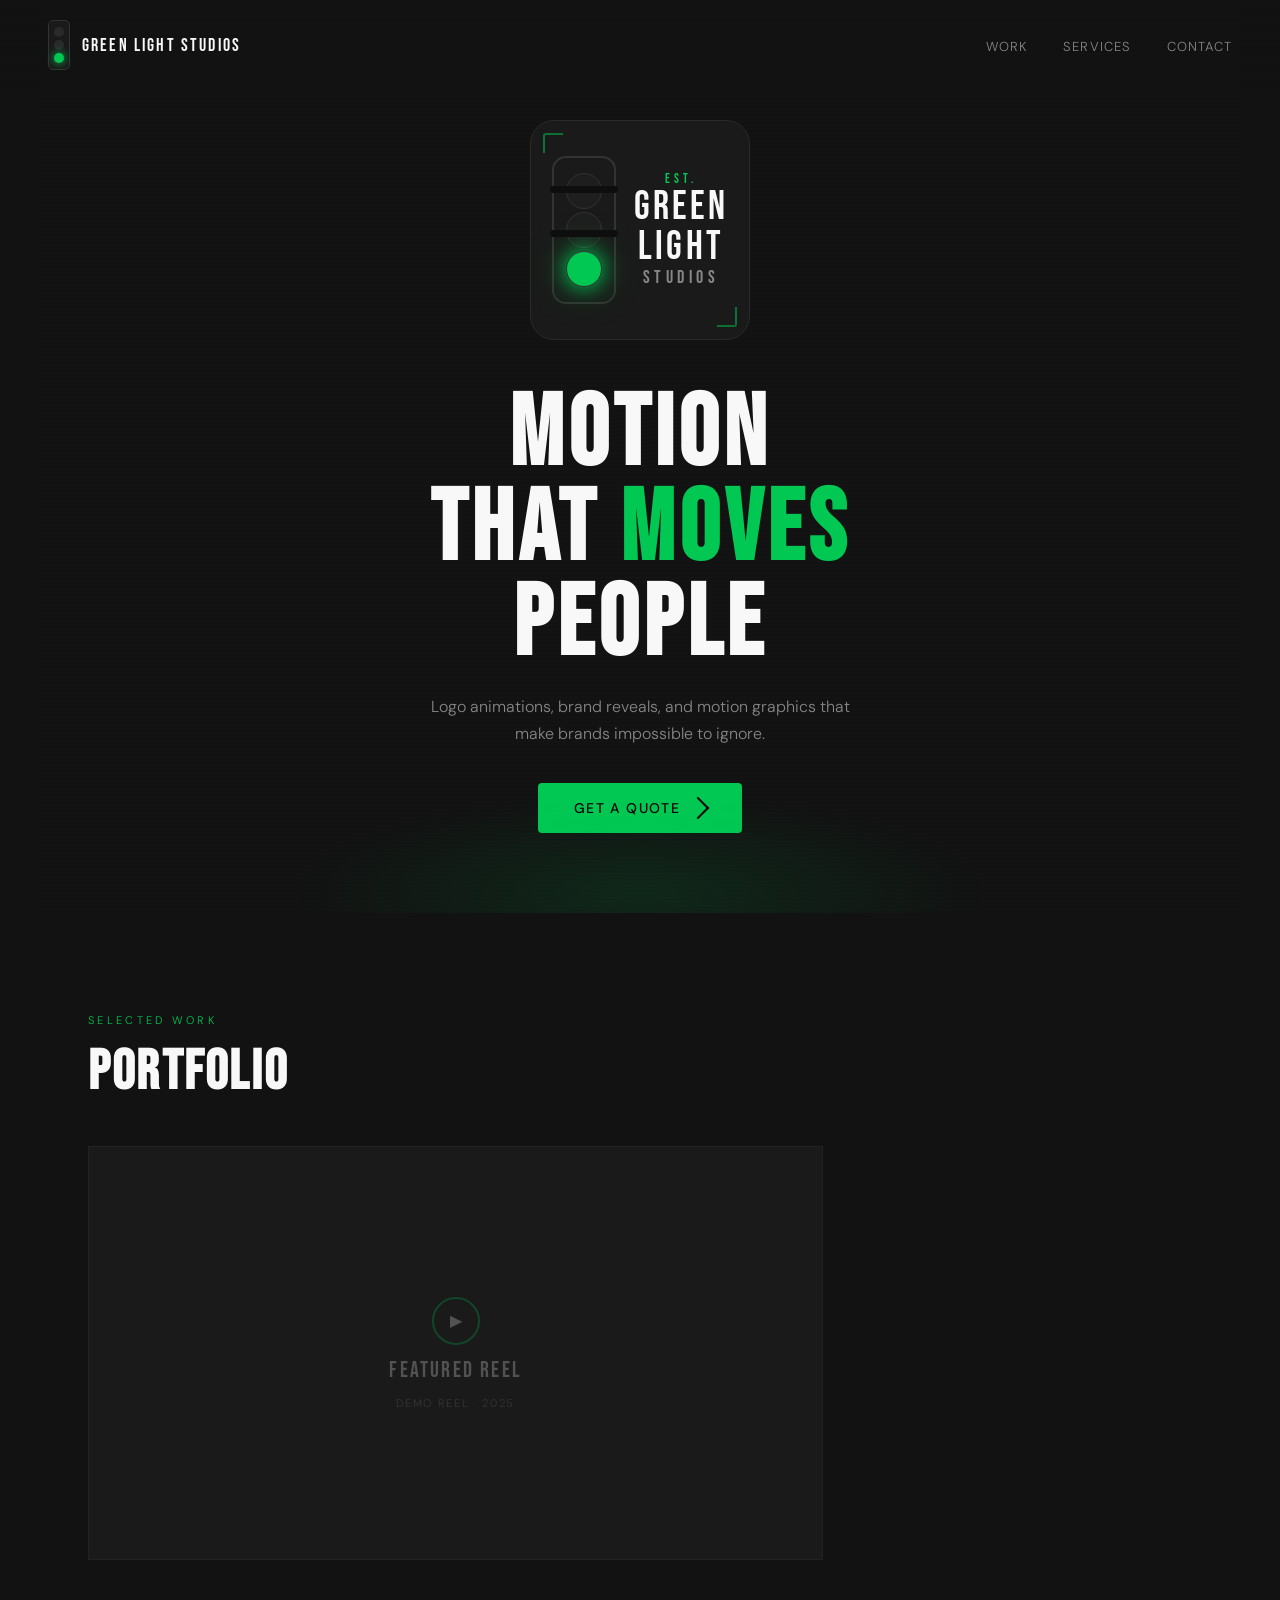
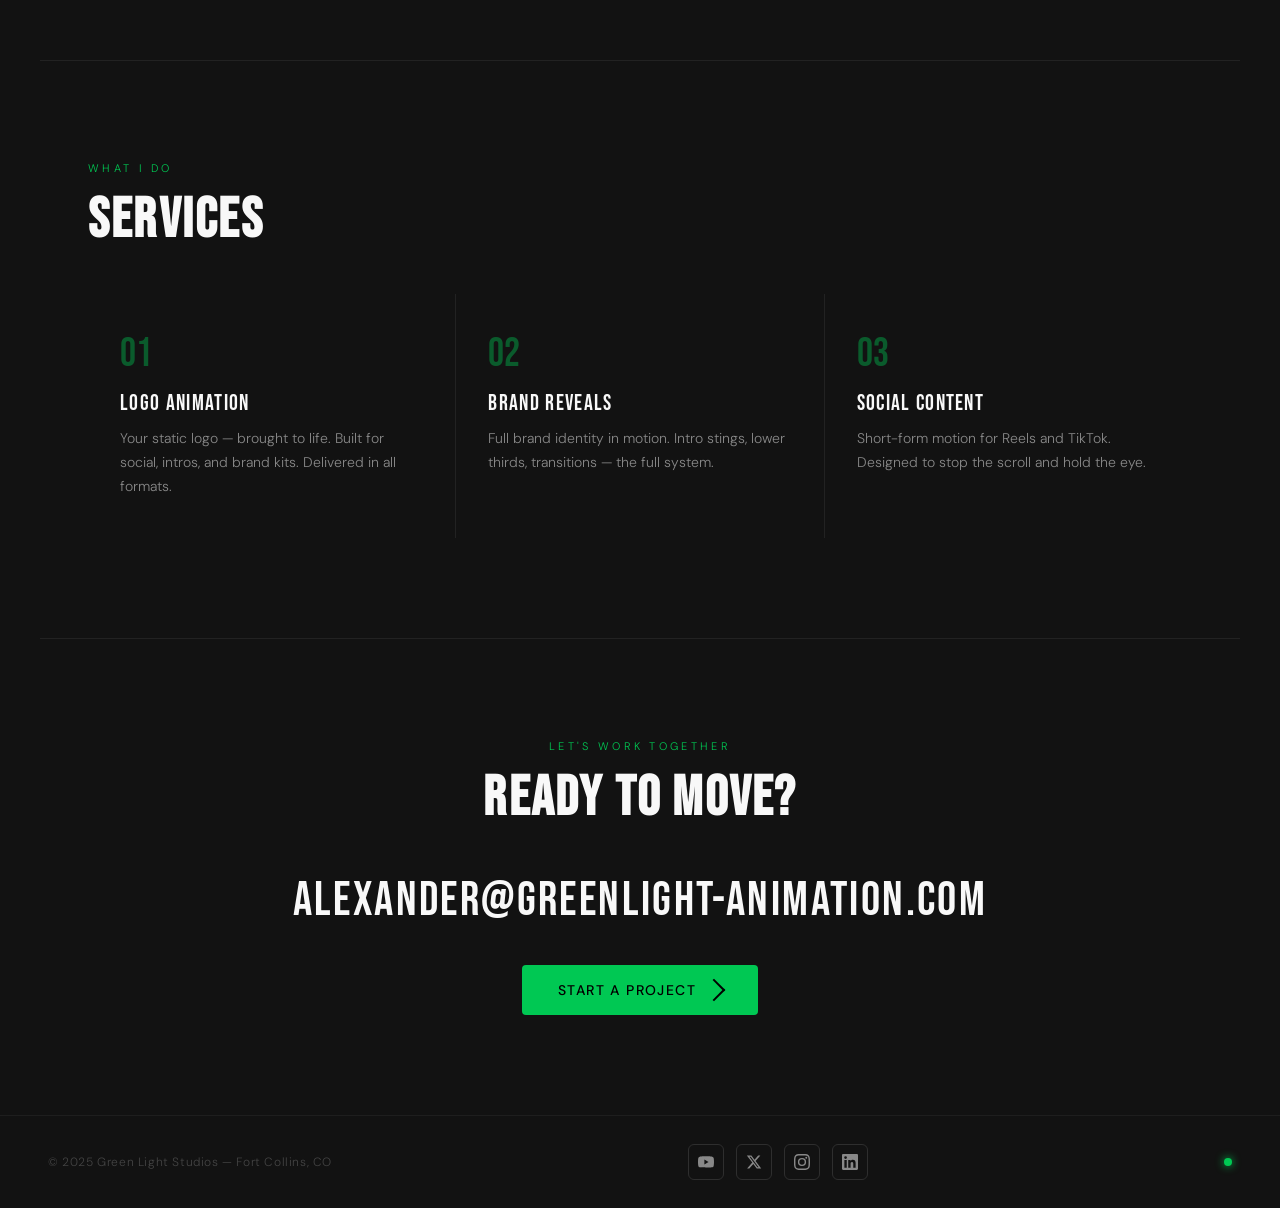
==== public_html/index.html @ d3cddbf1 "add new file and ad folder" ====
<!DOCTYPE html>
<html lang="en">
<head>
<meta charset="UTF-8">
<meta name="viewport" content="width=device-width, initial-scale=1.0">
<title>Green Light Studios — Motion Graphics</title>
<link rel="preconnect" href="https://fonts.googleapis.com">
<link href="https://fonts.googleapis.com/css2?family=Bebas+Neue&family=DM+Sans:wght@300;400;500&display=swap" rel="stylesheet">
<style>
  :root {
    --black: #121212;
    --dark: #1a1a1a;
    --green: #00C853;
    --green-dim: #00a844;
    --white: #F8F8F8;
    --gray: #444;
    --gray-light: #888;
  }

  *, *::before, *::after { box-sizing: border-box; margin: 0; padding: 0; }
  html { scroll-behavior: smooth; }
  body {
    background: var(--black);
    color: var(--white);
    font-family: 'DM Sans', sans-serif;
    font-weight: 300;
    overflow-x: hidden;
  }

  /* NAV */
  nav {
    position: fixed;
    top: 0; left: 0; right: 0;
    z-index: 100;
    display: flex;
    justify-content: space-between;
    align-items: center;
    padding: 20px 48px;
    background: linear-gradient(to bottom, rgba(18,18,18,0.95), transparent);
  }
  .nav-logo { display: flex; align-items: center; gap: 12px; text-decoration: none; }
  .stoplight-sm {
    width: 22px; height: 50px;
    background: var(--dark);
    border-radius: 5px;
    display: flex; flex-direction: column;
    align-items: center; justify-content: space-around;
    padding: 5px 0;
    border: 1px solid #333;
    flex-shrink: 0;
  }
  .light-sm { width: 10px; height: 10px; border-radius: 50%; background: #2a2a2a; }
  .light-sm.active { background: var(--green); box-shadow: 0 0 8px var(--green); }
  .nav-wordmark { font-family: 'Bebas Neue', sans-serif; font-size: 18px; letter-spacing: 0.12em; color: var(--white); }
  .nav-links { display: flex; gap: 36px; list-style: none; }
  .nav-links a { color: var(--gray-light); text-decoration: none; font-size: 13px; letter-spacing: 0.08em; text-transform: uppercase; transition: color 0.2s; }
  .nav-links a:hover { color: var(--green); }

  /* HERO */
  #hero {
    min-height: 100vh;
    display: flex; flex-direction: column;
    align-items: center; justify-content: center;
    text-align: center;
    padding: 120px 24px 80px;
    position: relative; overflow: hidden;
  }
  #hero::before {
    content: ''; position: absolute; inset: 0;
    background: repeating-linear-gradient(0deg, transparent, transparent 3px, rgba(0,200,83,0.015) 3px, rgba(0,200,83,0.015) 4px);
    pointer-events: none;
  }
  #hero::after {
    content: ''; position: absolute; bottom: -80px; left: 50%; transform: translateX(-50%);
    width: 700px; height: 200px;
    background: radial-gradient(ellipse, rgba(0,200,83,0.12) 0%, transparent 70%);
    pointer-events: none;
  }

  /* LOGO STAGE */
  .logo-stage {
    width: 220px; height: 220px;
    background: var(--dark);
    border: 1px solid #2a2a2a;
    border-radius: 24px;
    display: flex; align-items: center; justify-content: center;
    margin-bottom: 48px;
    position: relative; overflow: hidden;
  }
  .logo-stage::before, .logo-stage::after {
    content: ''; position: absolute;
    width: 20px; height: 20px;
    border-color: var(--green); border-style: solid; opacity: 0.5;
  }
  .logo-stage::before { top: 12px; left: 12px; border-width: 2px 0 0 2px; border-radius: 3px 0 0 0; }
  .logo-stage::after  { bottom: 12px; right: 12px; border-width: 0 2px 2px 0; border-radius: 0 0 3px 0; }
  .stoplight-logo {
    width: 64px; height: 148px;
    background: var(--dark);
    border-radius: 14px;
    display: flex; flex-direction: column;
    align-items: center; justify-content: space-around;
    padding: 14px 0;
    border: 2px solid #333;
    position: relative;
    animation: logo-appear 1.2s ease forwards;
    opacity: 0;
  }
  .stoplight-logo::before, .stoplight-logo::after {
    content: ''; position: absolute;
    left: -4px; right: -4px; height: 7px;
    background: #0e0e0e; border-radius: 3px;
  }
  .stoplight-logo::before { top: 28px; }
  .stoplight-logo::after  { top: 72px; }
  .light-lg { width: 36px; height: 36px; border-radius: 50%; background: #1e1e1e; border: 1px solid #333; }
  .light-lg.green { animation: light-on 0.6s ease 1.4s forwards; }
  .logo-lockup { display: flex; flex-direction: column; align-items: center; gap: 0; animation: fade-up 0.8s ease 0.8s forwards; opacity: 0; }
  .logo-line1 { font-family: 'Bebas Neue', sans-serif; font-size: 13px; letter-spacing: 0.3em; color: var(--green); }
  .logo-line2 { font-family: 'Bebas Neue', sans-serif; font-size: 40px; letter-spacing: 0.08em; color: var(--white); line-height: 1; }
  .logo-line3 { font-family: 'Bebas Neue', sans-serif; font-size: 18px; letter-spacing: 0.25em; color: var(--gray-light); line-height: 1.2; }

  .hero-tagline {
    font-family: 'Bebas Neue', sans-serif;
    font-size: clamp(52px, 9vw, 100px);
    letter-spacing: 0.05em; line-height: 0.95;
    color: var(--white);
    animation: fade-up 0.9s ease 0.2s forwards; opacity: 0;
  }
  .hero-tagline span { color: var(--green); }
  .hero-sub {
    margin-top: 20px; font-size: 16px; color: var(--gray-light);
    max-width: 440px; line-height: 1.7;
    animation: fade-up 0.9s ease 0.4s forwards; opacity: 0;
  }

  /* CTA */
  .cta-btn {
    display: inline-flex; align-items: center; gap: 10px;
    margin-top: 36px; padding: 16px 36px;
    background: var(--green); color: #000;
    font-family: 'DM Sans', sans-serif; font-weight: 500;
    font-size: 14px; letter-spacing: 0.1em; text-transform: uppercase;
    text-decoration: none; border-radius: 4px; border: none; cursor: pointer;
    transition: background 0.2s, transform 0.15s, box-shadow 0.2s;
    animation: fade-up 0.9s ease 0.6s forwards; opacity: 0;
  }
  .cta-btn:hover { background: var(--green-dim); transform: translateY(-2px); box-shadow: 0 8px 32px rgba(0,200,83,0.3); }
  .cta-btn:active { transform: translateY(0); }
  .cta-arrow { width: 16px; height: 16px; border-top: 2px solid #000; border-right: 2px solid #000; transform: rotate(45deg); transition: transform 0.2s; }
  .cta-btn:hover .cta-arrow { transform: rotate(45deg) translate(2px,-2px); }

  /* SHARED SECTION */
  section { padding: 100px 48px; max-width: 1200px; margin: 0 auto; }
  .section-label { font-size: 11px; letter-spacing: 0.3em; text-transform: uppercase; color: var(--green); margin-bottom: 12px; }
  .section-title { font-family: 'Bebas Neue', sans-serif; font-size: clamp(36px, 5vw, 56px); letter-spacing: 0.04em; color: var(--white); margin-bottom: 40px; }

  /* PORTFOLIO */
  #portfolio { max-width: 1200px; padding: 100px 48px; margin: 0 auto; }
  .portfolio-grid { display: grid; grid-template-columns: repeat(3, 1fr); gap: 2px; }
  .portfolio-item { position: relative; aspect-ratio: 9/16; background: var(--dark); overflow: hidden; cursor: pointer; }
  .portfolio-item:first-child { grid-column: span 2; aspect-ratio: 16/9; }
  .portfolio-thumb { width: 100%; height: 100%; display: flex; align-items: center; justify-content: center; background: var(--dark); border: 1px solid #222; transition: border-color 0.3s; }
  .portfolio-item:hover .portfolio-thumb { border-color: var(--green); }
  .thumb-inner { display: flex; flex-direction: column; align-items: center; gap: 12px; opacity: 0.25; transition: opacity 0.3s; padding: 20px; text-align: center; }
  .portfolio-item:hover .thumb-inner { opacity: 0.6; }
  .thumb-icon { width: 48px; height: 48px; border: 2px solid var(--green); border-radius: 50%; display: flex; align-items: center; justify-content: center; }
  .thumb-label { font-family: 'Bebas Neue', sans-serif; font-size: 22px; letter-spacing: 0.1em; color: var(--white); }
  .thumb-type { font-size: 11px; letter-spacing: 0.15em; color: var(--gray-light); text-transform: uppercase; }
  .portfolio-overlay { position: absolute; inset: 0; background: rgba(0,200,83,0.06); opacity: 0; transition: opacity 0.3s; display: flex; align-items: flex-end; padding: 20px; }
  .portfolio-item:hover .portfolio-overlay { opacity: 1; }
  .overlay-tag { font-size: 11px; letter-spacing: 0.15em; text-transform: uppercase; color: var(--green); border: 1px solid var(--green); padding: 4px 10px; border-radius: 2px; }

  /* SERVICES */
  #services { border-top: 1px solid #222; }
  .services-list { display: grid; grid-template-columns: repeat(3, 1fr); gap: 1px; background: #222; margin-top: 8px; }
  .service-card { background: var(--black); padding: 40px 32px; transition: background 0.2s; }
  .service-card:hover { background: var(--dark); }
  .service-num { font-family: 'Bebas Neue', sans-serif; font-size: 40px; color: var(--green); opacity: 0.4; line-height: 1; margin-bottom: 16px; }
  .service-name { font-family: 'Bebas Neue', sans-serif; font-size: 22px; letter-spacing: 0.06em; color: var(--white); margin-bottom: 10px; }
  .service-desc { font-size: 14px; color: var(--gray-light); line-height: 1.7; }

  /* CONTACT */
  #contact { border-top: 1px solid #222; text-align: center; }
  .contact-email { font-family: 'Bebas Neue', sans-serif; font-size: clamp(28px, 4vw, 48px); color: var(--white); text-decoration: none; letter-spacing: 0.05em; transition: color 0.2s; display: block; margin-bottom: 36px; }
  .contact-email:hover { color: var(--green); }

  /* FOOTER */
  footer {
    border-top: 1px solid #1e1e1e;
    padding: 28px 48px;
    display: flex; justify-content: space-between; align-items: center; gap: 20px;
  }
  .footer-copy { font-size: 12px; color: var(--gray); letter-spacing: 0.05em; }

  /* SOCIAL ICONS */
  .social-links { display: flex; align-items: center; gap: 12px; }
  .social-link {
    display: flex; align-items: center; justify-content: center;
    width: 36px; height: 36px;
    border: 1px solid #2e2e2e;
    border-radius: 6px;
    color: var(--gray-light);
    text-decoration: none;
    transition: color 0.2s, border-color 0.2s, background 0.2s;
  }
  .social-link:hover { color: var(--green); border-color: var(--green); background: rgba(0,200,83,0.06); }
  .social-link svg { width: 16px; height: 16px; fill: currentColor; display: block; }

  .footer-green { width: 8px; height: 8px; border-radius: 50%; background: var(--green); box-shadow: 0 0 8px var(--green); animation: pulse 2s infinite; flex-shrink: 0; }

  /* KEYFRAMES */
  @keyframes fade-up { from { opacity: 0; transform: translateY(24px); } to { opacity: 1; transform: translateY(0); } }
  @keyframes logo-appear { from { opacity: 0; transform: scale(0.85); } to { opacity: 1; transform: scale(1); } }
  @keyframes light-on { from { background: #1e1e1e; box-shadow: none; } to { background: var(--green); box-shadow: 0 0 20px var(--green), 0 0 40px rgba(0,200,83,0.4); } }
  @keyframes pulse { 0%, 100% { opacity: 1; } 50% { opacity: 0.4; } }

  /* RESPONSIVE */
  @media (max-width: 768px) {
    nav { padding: 16px 20px; }
    .nav-links { display: none; }
    section, #portfolio, #contact { padding: 60px 20px; }
    .portfolio-grid { grid-template-columns: 1fr; }
    .portfolio-item:first-child { grid-column: span 1; aspect-ratio: 16/9; }
    .services-list { grid-template-columns: 1fr; }
    footer { flex-direction: column; text-align: center; }
  }
</style>
</head>
<body>

<!-- NAV -->
<nav>
  <a href="#hero" class="nav-logo">
    <div class="stoplight-sm">
      <div class="light-sm"></div>
      <div class="light-sm"></div>
      <div class="light-sm active"></div>
    </div>
    <span class="nav-wordmark">Green Light Studios</span>
  </a>
  <ul class="nav-links">
    <li><a href="#portfolio">Work</a></li>
    <li><a href="#services">Services</a></li>
    <li><a href="#contact">Contact</a></li>
  </ul>
</nav>

<!-- HERO -->
<section id="hero">
  <div class="logo-stage">
    <div style="display:flex;align-items:center;gap:18px;">
      <div class="stoplight-logo">
        <div class="light-lg"></div>
        <div class="light-lg"></div>
        <div class="light-lg green"></div>
      </div>
      <div class="logo-lockup">
        <span class="logo-line1">Est.</span>
        <span class="logo-line2">Green<br>Light</span>
        <span class="logo-line3">Studios</span>
      </div>
    </div>
  </div>
  <h1 class="hero-tagline">Motion<br>That <span>Moves</span><br>People</h1>
  <p class="hero-sub">Logo animations, brand reveals, and motion graphics that make brands impossible to ignore.</p>
  <a href="#contact" class="cta-btn">Get a Quote <span class="cta-arrow"></span></a>
</section>

<!-- PORTFOLIO -->
<div id="portfolio">
  <p class="section-label">Selected Work</p>
  <h2 class="section-title">Portfolio</h2>
  <div class="portfolio-grid">
    <div class="portfolio-item">
      <div class="portfolio-thumb"><div class="thumb-inner"><div class="thumb-icon">&#9654;</div><span class="thumb-label">Featured Reel</span><span class="thumb-type">Demo Reel &middot; 2025</span></div></div>
      <div class="portfolio-overlay"><span class="overlay-tag">Play Reel</span></div>
    </div>
  </div>
</div>

<!-- SERVICES -->
<section id="services">
  <p class="section-label">What I Do</p>
  <h2 class="section-title">Services</h2>
  <div class="services-list">
    <div class="service-card">
      <div class="service-num">01</div>
      <div class="service-name">Logo Animation</div>
      <p class="service-desc">Your static logo — brought to life. Built for social, intros, and brand kits. Delivered in all formats.</p>
    </div>
    <div class="service-card">
      <div class="service-num">02</div>
      <div class="service-name">Brand Reveals</div>
      <p class="service-desc">Full brand identity in motion. Intro stings, lower thirds, transitions — the full system.</p>
    </div>
    <div class="service-card">
      <div class="service-num">03</div>
      <div class="service-name">Social Content</div>
      <p class="service-desc">Short-form motion for Reels and TikTok. Designed to stop the scroll and hold the eye.</p>
    </div>
  </div>
</section>

<!-- CONTACT -->
<section id="contact">
  <p class="section-label">Let's Work Together</p>
  <h2 class="section-title">Ready to move?</h2>
  <a href="mailto:hello@greenlightstudios.co" class="contact-email">alexander@greenlight-animation.com</a>
  <a href="mailto:hello@greenlightstudios.co" class="cta-btn" style="margin:0 auto;">Start a Project <span class="cta-arrow"></span></a>
</section>

<!-- FOOTER -->
<footer>
  <span class="footer-copy">&copy; 2025 Green Light Studios &mdash; Fort Collins, CO</span>

  <div class="social-links">

    <!-- YouTube -->
    <a href="https://www.youtube.com/@GreenLightStudiosPro" class="social-link" aria-label="YouTube">
      <svg viewBox="0 0 24 24"><path d="M23.498 6.186a3.016 3.016 0 0 0-2.122-2.136C19.505 3.545 12 3.545 12 3.545s-7.505 0-9.377.505A3.017 3.017 0 0 0 .502 6.186C0 8.07 0 12 0 12s0 3.93.502 5.814a3.016 3.016 0 0 0 2.122 2.136c1.871.505 9.376.505 9.376.505s7.505 0 9.377-.505a3.015 3.015 0 0 0 2.122-2.136C24 15.93 24 12 24 12s0-3.93-.502-5.814zM9.545 15.568V8.432L15.818 12l-6.273 3.568z"/></svg>
    </a>

    <!-- X / Twitter -->
    <a href="#" class="social-link" aria-label="Twitter / X">
      <svg viewBox="0 0 24 24"><path d="M18.244 2.25h3.308l-7.227 8.26 8.502 11.24H16.17l-5.214-6.817L4.99 21.75H1.68l7.73-8.835L1.254 2.25H8.08l4.713 6.231zm-1.161 17.52h1.833L7.084 4.126H5.117z"/></svg>
    </a>

    <!-- Instagram -->
    <a href="https://www.instagram.com/green_lightstudios/" class="social-link" aria-label="Instagram">
      <svg viewBox="0 0 24 24"><path d="M12 2.163c3.204 0 3.584.012 4.85.07 3.252.148 4.771 1.691 4.919 4.919.058 1.265.069 1.645.069 4.849 0 3.205-.012 3.584-.069 4.849-.149 3.225-1.664 4.771-4.919 4.919-1.266.058-1.644.07-4.85.07-3.204 0-3.584-.012-4.849-.07-3.26-.149-4.771-1.699-4.919-4.92-.058-1.265-.07-1.644-.07-4.849 0-3.204.013-3.583.07-4.849.149-3.227 1.664-4.771 4.919-4.919 1.266-.057 1.645-.069 4.849-.069zM12 0C8.741 0 8.333.014 7.053.072 2.695.272.273 2.69.073 7.052.014 8.333 0 8.741 0 12c0 3.259.014 3.668.072 4.948.2 4.358 2.618 6.78 6.98 6.98C8.333 23.986 8.741 24 12 24c3.259 0 3.668-.014 4.948-.072 4.354-.2 6.782-2.618 6.979-6.98.059-1.28.073-1.689.073-4.948 0-3.259-.014-3.667-.072-4.947-.196-4.354-2.617-6.78-6.979-6.98C15.668.014 15.259 0 12 0zm0 5.838a6.162 6.162 0 1 0 0 12.324 6.162 6.162 0 0 0 0-12.324zM12 16a4 4 0 1 1 0-8 4 4 0 0 1 0 8zm6.406-11.845a1.44 1.44 0 1 0 0 2.881 1.44 1.44 0 0 0 0-2.881z"/></svg>
    </a>

    <!-- LinkedIn -->
    <a href="https://www.linkedin.com/in/wanderwalsh/" class="social-link" aria-label="LinkedIn">
      <svg viewBox="0 0 24 24"><path d="M20.447 20.452h-3.554v-5.569c0-1.328-.027-3.037-1.852-3.037-1.853 0-2.136 1.445-2.136 2.939v5.667H9.351V9h3.414v1.561h.046c.477-.9 1.637-1.85 3.37-1.85 3.601 0 4.267 2.37 4.267 5.455v6.286zM5.337 7.433a2.062 2.062 0 0 1-2.063-2.065 2.064 2.064 0 1 1 2.063 2.065zm1.782 13.019H3.555V9h3.564v11.452zM22.225 0H1.771C.792 0 0 .774 0 1.729v20.542C0 23.227.792 24 1.771 24h20.451C23.2 24 24 23.227 24 22.271V1.729C24 .774 23.2 0 22.222 0h.003z"/></svg>
    </a>

  </div>

  <div class="footer-green"></div>
</footer>

</body>
</html>
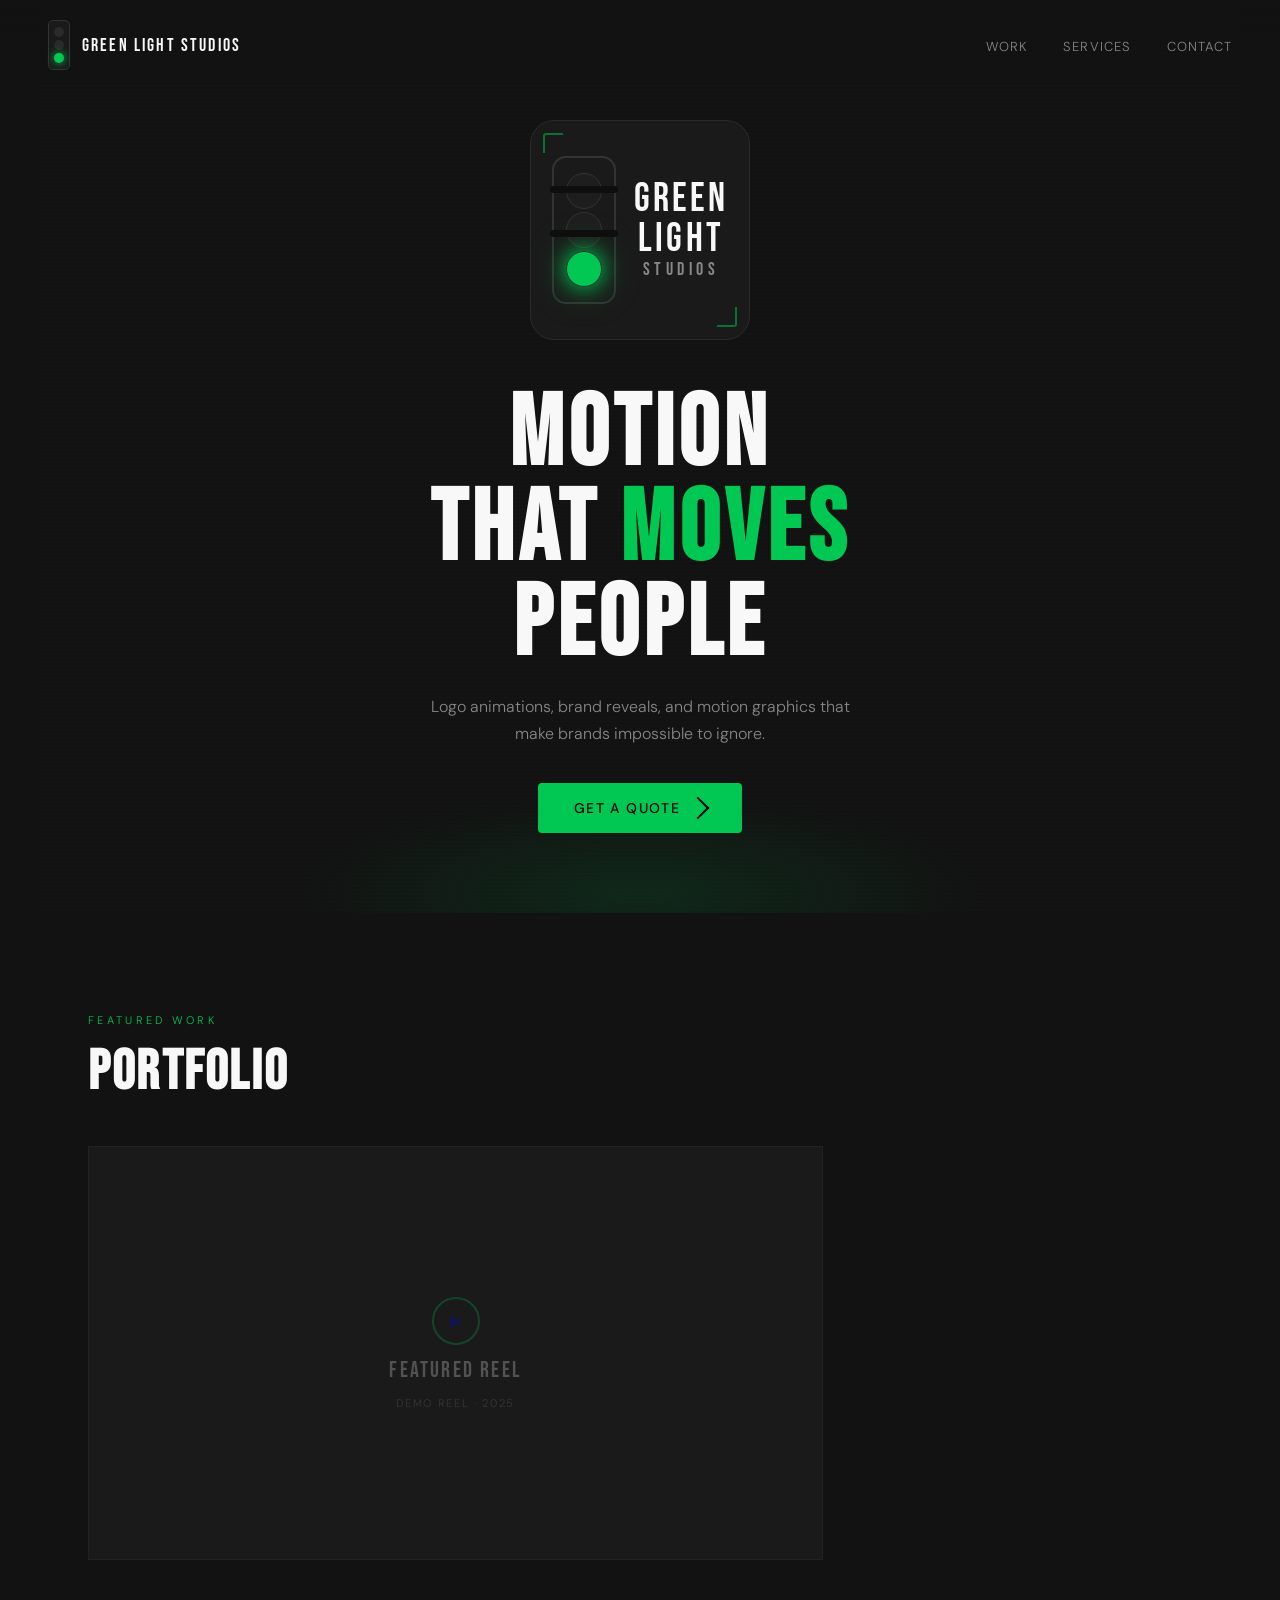
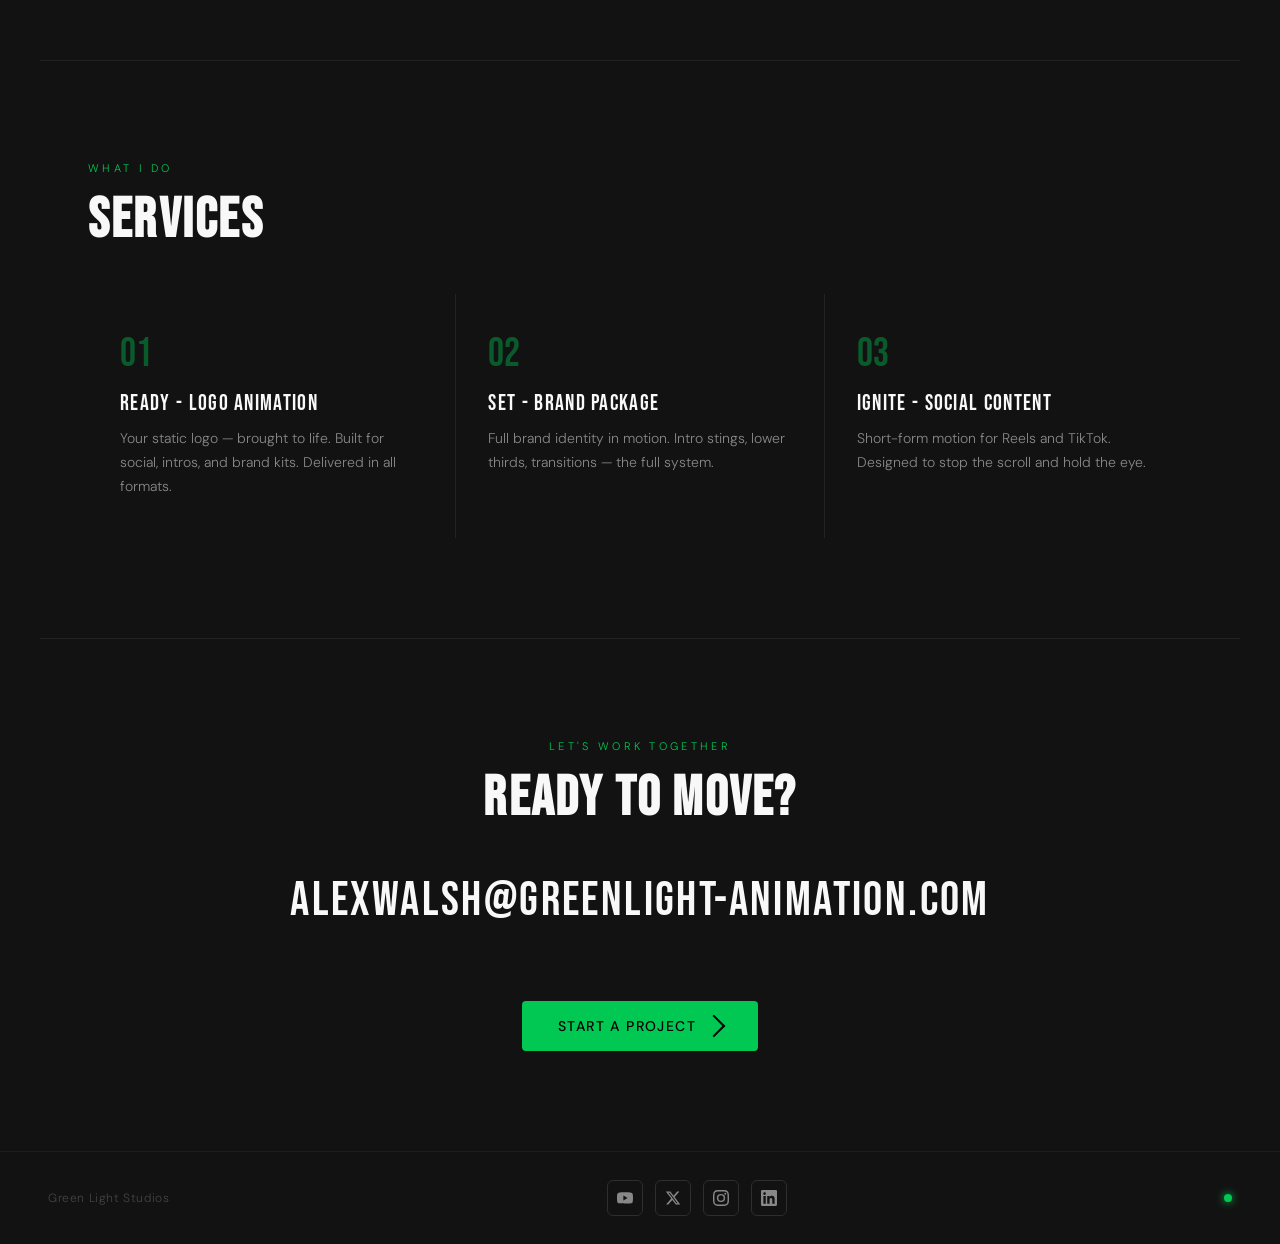
==== commit 2ef474fe: "Merge branch 'main' of https://github.com/Xoetik/greenlight-animation.github.io" ====
--- a/public_html/index.html
+++ b/public_html/index.html
@@ -3,7 +3,7 @@
 <head>
 <meta charset="UTF-8">
 <meta name="viewport" content="width=device-width, initial-scale=1.0">
-<title>Green Light Studios — Motion Graphics</title>
+<title>Green Light Studios</title>
 <link rel="preconnect" href="https://fonts.googleapis.com">
 <link href="https://fonts.googleapis.com/css2?family=Bebas+Neue&family=DM+Sans:wght@300;400;500&display=swap" rel="stylesheet">
 <style>
@@ -256,7 +256,6 @@
         <div class="light-lg green"></div>
       </div>
       <div class="logo-lockup">
-        <span class="logo-line1">Est.</span>
         <span class="logo-line2">Green<br>Light</span>
         <span class="logo-line3">Studios</span>
       </div>
@@ -264,20 +263,22 @@
   </div>
   <h1 class="hero-tagline">Motion<br>That <span>Moves</span><br>People</h1>
   <p class="hero-sub">Logo animations, brand reveals, and motion graphics that make brands impossible to ignore.</p>
-  <a href="#contact" class="cta-btn">Get a Quote <span class="cta-arrow"></span></a>
+ <a href="https://calendly.com/alexwalsh-greenlight-animation/newclientmeeting" target="_blank" class="cta-btn">Get a Quote<span class="cta-arrow"></span></a>
 </section>
 
 <!-- PORTFOLIO -->
-<div id="portfolio">
-  <p class="section-label">Selected Work</p>
-  <h2 class="section-title">Portfolio</h2>
-  <div class="portfolio-grid">
-    <div class="portfolio-item">
-      <div class="portfolio-thumb"><div class="thumb-inner"><div class="thumb-icon">&#9654;</div><span class="thumb-label">Featured Reel</span><span class="thumb-type">Demo Reel &middot; 2025</span></div></div>
-      <div class="portfolio-overlay"><span class="overlay-tag">Play Reel</span></div>
+<a href="https://www.youtube.com/watch?v=VdPG-ewTjTA" target="_blank" style="text-decoration:none;">
+  <div id="portfolio">
+    <p class="section-label">Featured Work</p>
+    <h2 class="section-title">Portfolio</h2>
+    <div class="portfolio-grid">
+      <div class="portfolio-item">
+        <div class="portfolio-thumb"><div class="thumb-inner"><div class="thumb-icon">&#9654;</div><span class="thumb-label">Featured Reel</span><span class="thumb-type">Demo Reel &middot; 2025</span></div></div>
+        <div class="portfolio-overlay"><span class="overlay-tag">Play Reel</span></div>
+      </div>
     </div>
   </div>
-</div>
+</a>
 
 <!-- SERVICES -->
 <section id="services">
@@ -286,17 +287,17 @@
   <div class="services-list">
     <div class="service-card">
       <div class="service-num">01</div>
-      <div class="service-name">Logo Animation</div>
+      <div class="service-name">Ready - Logo Animation</div>
       <p class="service-desc">Your static logo — brought to life. Built for social, intros, and brand kits. Delivered in all formats.</p>
     </div>
     <div class="service-card">
       <div class="service-num">02</div>
-      <div class="service-name">Brand Reveals</div>
+      <div class="service-name">Set - Brand Package</div>
       <p class="service-desc">Full brand identity in motion. Intro stings, lower thirds, transitions — the full system.</p>
     </div>
     <div class="service-card">
       <div class="service-num">03</div>
-      <div class="service-name">Social Content</div>
+      <div class="service-name">Ignite - Social Content</div>
       <p class="service-desc">Short-form motion for Reels and TikTok. Designed to stop the scroll and hold the eye.</p>
     </div>
   </div>
@@ -306,13 +307,13 @@
 <section id="contact">
   <p class="section-label">Let's Work Together</p>
   <h2 class="section-title">Ready to move?</h2>
-  <a href="mailto:hello@greenlightstudios.co" class="contact-email">alexander@greenlight-animation.com</a>
-  <a href="mailto:hello@greenlightstudios.co" class="cta-btn" style="margin:0 auto;">Start a Project <span class="cta-arrow"></span></a>
+  <a href="mailto:alexwalsh@greenlight-animation.com" class="contact-email">alexwalsh@greenlight-animation.com</a>
+  <a href="https://calendly.com/alexwalsh-greenlight-animation/newclientmeeting" target="_blank" class="cta-btn style="margin:0 auto;">Start a Project<span class="cta-arrow"></span></a>
 </section>
 
 <!-- FOOTER -->
 <footer>
-  <span class="footer-copy">&copy; 2025 Green Light Studios &mdash; Fort Collins, CO</span>
+  <span class="footer-copy">Green Light Studios</span>
 
   <div class="social-links">
 
